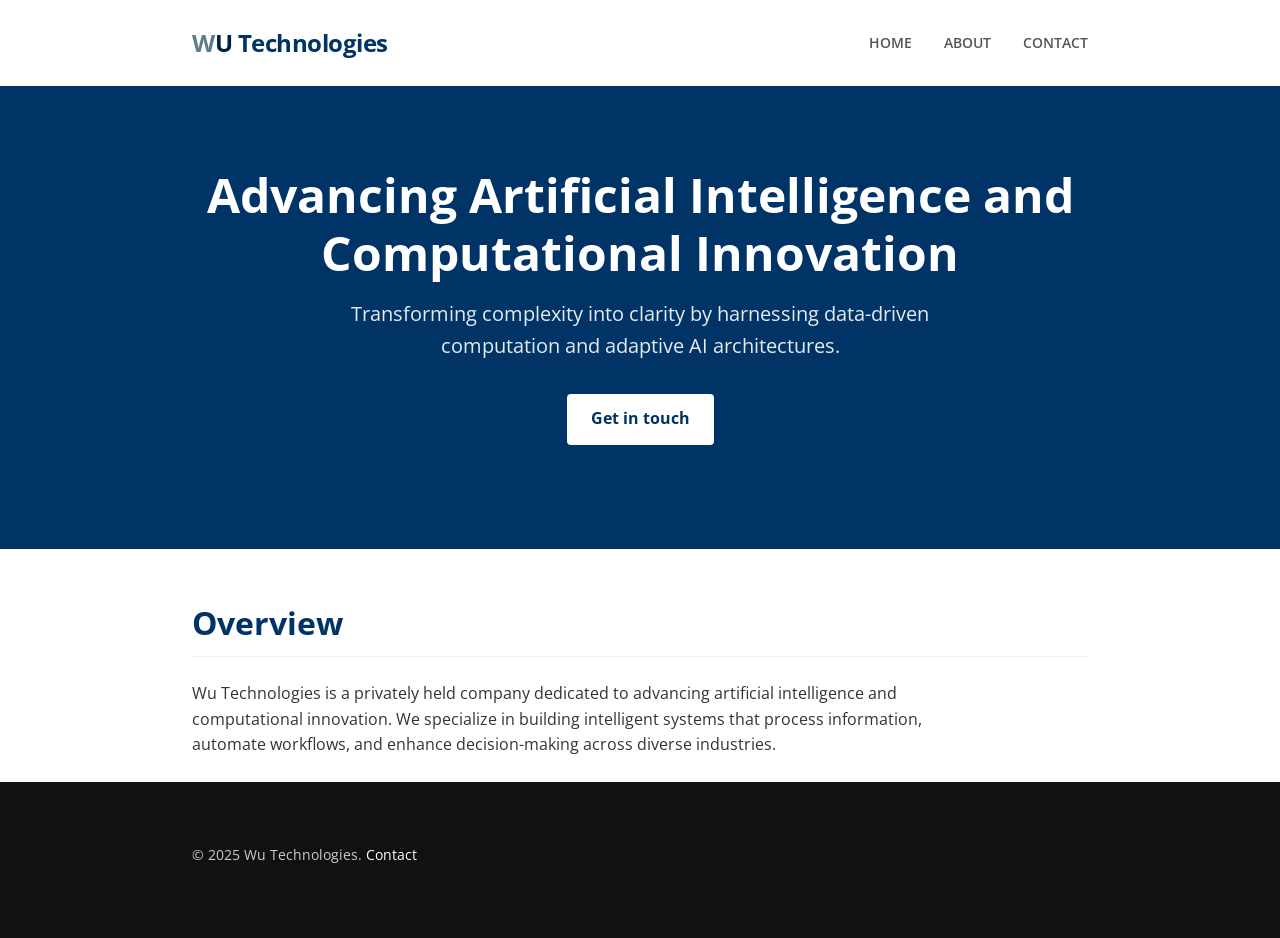
==== index.html @ 7877c29d "first commit" ====
<!doctype html>
<html lang="en">

<head>
  <meta charset="utf-8" />
  <meta name="viewport" content="width=device-width,initial-scale=1" />
  <meta name="description" content="Minimalist, fast, and accessible static website." />
  <title>Wu Technologies — Home</title>
  <link rel="stylesheet" href="/styles.css">
</head>

<body>
  <a class="skip-link" href="#main">Skip to content</a>
  <header class="site-header" role="banner">
    <div class="container">
      <a class="brand" href="/"><span class="brand-w">W</span><span class="brand-u">U</span> Technologies</a>
      <nav class="site-nav" role="navigation" aria-label="Primary">
        <ul>
          <li><a href="/">Home</a></li>
          <!-- <li><a href="/portfolio.html">Portfolio</a></li> -->
          <li><a href="/about.html">About</a></li>
          <li><a href="/contact.html">Contact</a></li>
        </ul>
      </nav>
    </div>
  </header>

  <main id="main" role="main">
    <section class="hero" aria-labelledby="hero-heading">
      <div class="container">
        <h1 id="hero-heading">Advancing Artificial Intelligence and Computational Innovation</h1>
        <p class="subhead">Transforming complexity into clarity by harnessing data-driven computation and adaptive AI
          architectures.</p>
        <p><a class="btn primary" href="/contact.html">Get in touch</a> <!-- <a class="btn ghost" href="/portfolio.html">See
            work</a> --></p>
      </div>
    </section>

    <section class="mission container" aria-labelledby="mission-heading">
      <h2 id="mission-heading">Overview</h2>
      <p>Wu Technologies is a privately held company dedicated to advancing artificial intelligence and computational
        innovation. We specialize in building intelligent systems that process information, automate workflows, and
        enhance decision-making across diverse industries.</p>
    </section>

  </main>


  <footer class="site-footer" role="contentinfo">
    <div class="container">
      <p>© 2025 Wu Technologies. <a href="/contact.html">Contact</a></p>
    </div>
  </footer>
</body>

</html>
---- styles.css ----
/* Canonical stylesheet (root) — imports canonical CSS authored under assets/css/style.css
   The single-source canonical stylesheet for the site is this file (per project constitution).
*/
@import url('assets/css/style.css');
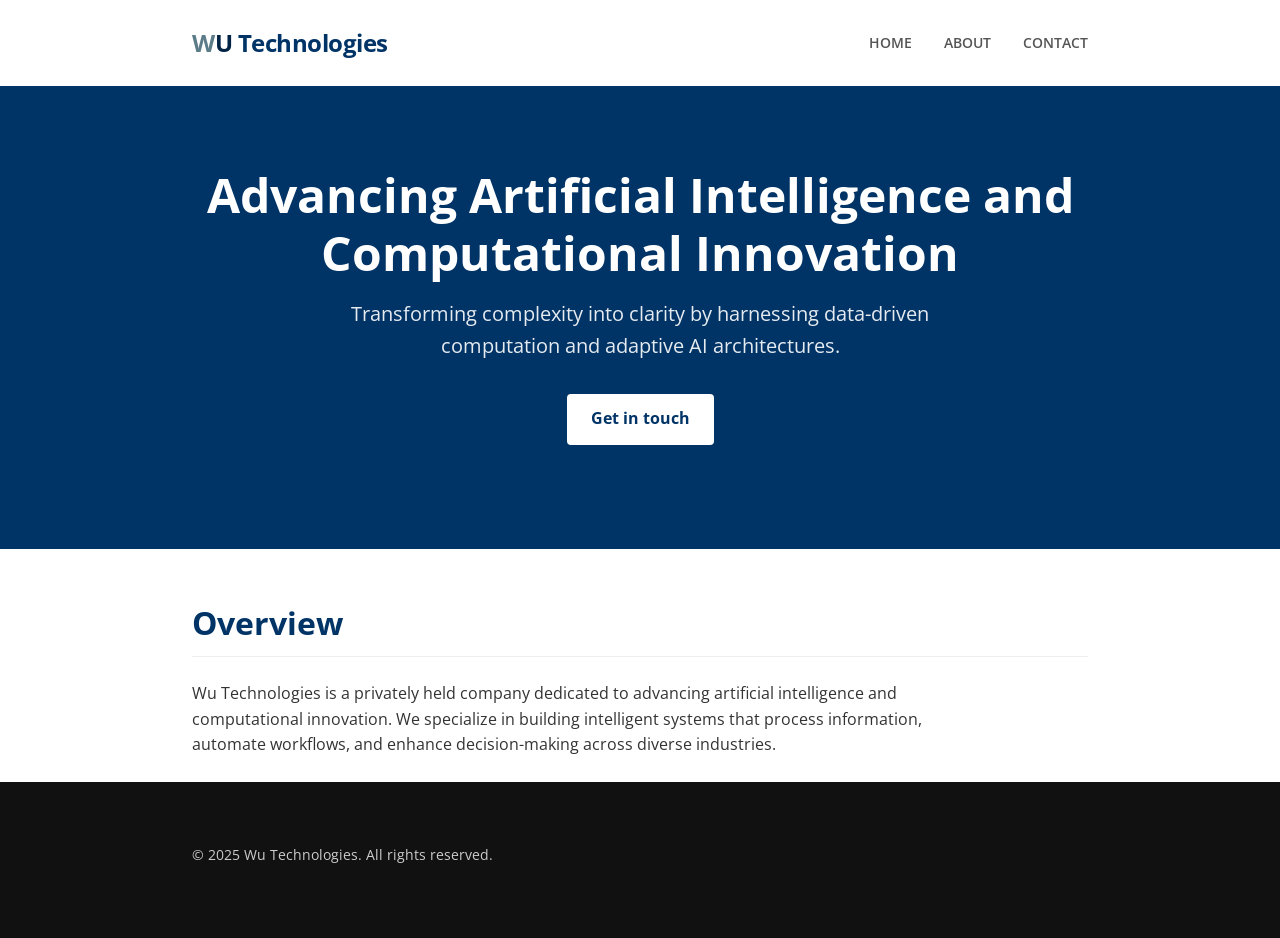
==== commit 18d57cfa: "feat: update footer text to include "All rights reserved" across multiple pages" ====
--- a/index.html
+++ b/index.html
@@ -7,6 +7,15 @@
   <meta name="description" content="Minimalist, fast, and accessible static website." />
   <title>Wu Technologies — Home</title>
   <link rel="stylesheet" href="/styles.css">
+  <!-- Google Analytics -->
+  <script async src="https://www.googletagmanager.com/gtag/js?id=G-GWC6PDJ1P0"></script>
+  <script>
+    window.dataLayer = window.dataLayer || [];
+    function gtag(){dataLayer.push(arguments);}
+    gtag('js', new Date());
+
+    gtag('config', 'G-GWC6PDJ1P0');
+  </script>
 </head>
 
 <body>
@@ -48,7 +57,7 @@
 
   <footer class="site-footer" role="contentinfo">
     <div class="container">
-      <p>© 2025 Wu Technologies. <a href="/contact.html">Contact</a></p>
+      <p>© 2025 Wu Technologies. All rights reserved.</p>
     </div>
   </footer>
 </body>
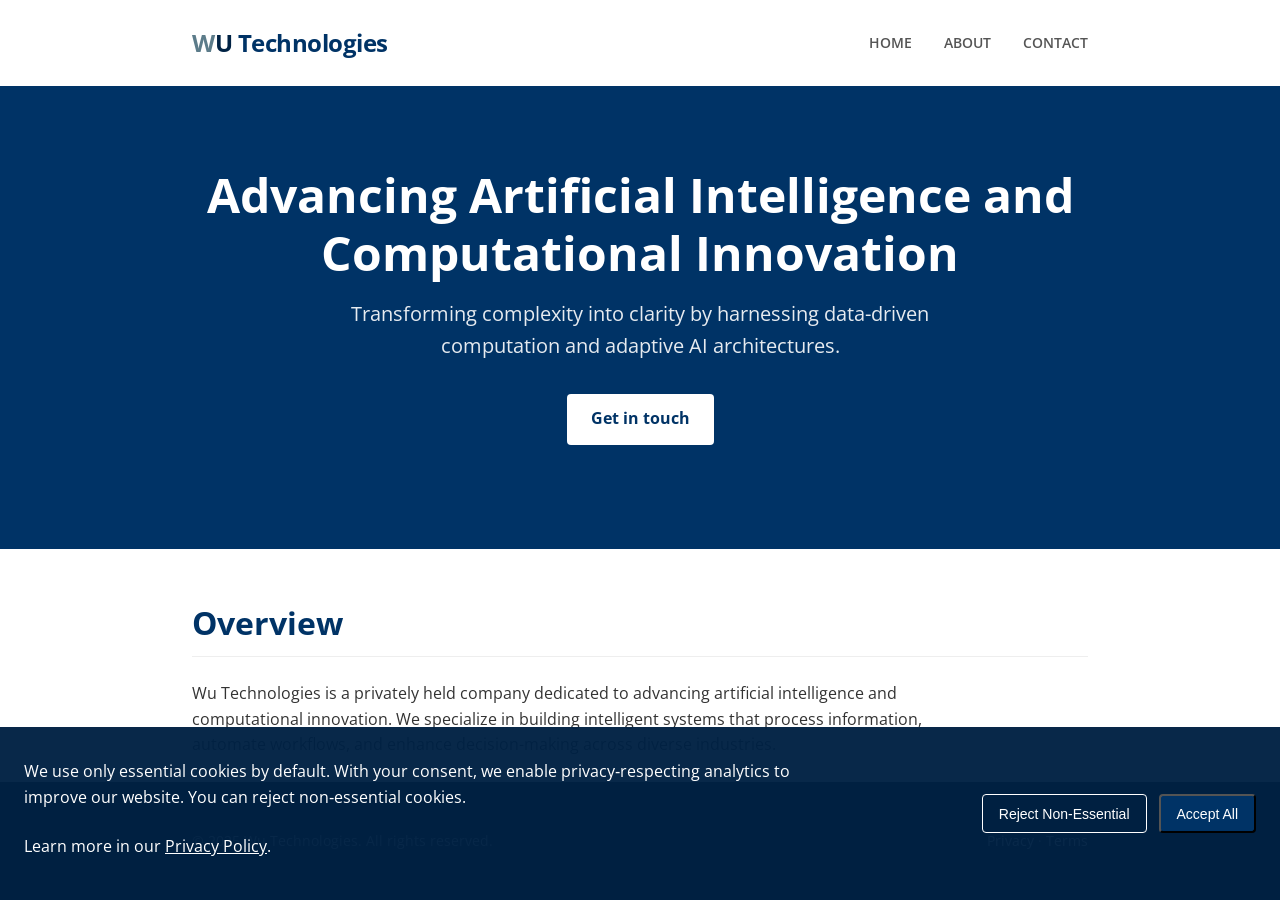
==== commit df656304: "Implement consent-first analytics and update privacy policy" ====
--- a/index.html
+++ b/index.html
@@ -6,15 +6,40 @@
   <meta name="viewport" content="width=device-width,initial-scale=1" />
   <meta name="description" content="Minimalist, fast, and accessible static website." />
   <title>Wu Technologies — Home</title>
+  <link rel="canonical" href="https://wu-tec.co.uk/" />
+  
+  <!-- Open Graph / Social Media -->
+  <meta property="og:type" content="website" />
+  <meta property="og:url" content="https://wu-tec.co.uk/" />
+  <meta property="og:title" content="Wu Technologies — AI & Computational Innovation" />
+  <meta property="og:description" content="Advancing Artificial Intelligence and Computational Innovation. Building intelligent systems for workflow automation, decision-making enhancement, and data processing." />
+  <meta property="og:image" content="https://wu-tec.co.uk/assets/img/og-image.png" />
+  <meta property="og:image:width" content="1200" />
+  <meta property="og:image:height" content="630" />
+  
+  <!-- Twitter Card -->
+  <meta name="twitter:card" content="summary_large_image" />
+  <meta name="twitter:url" content="https://wu-tec.co.uk/" />
+  <meta name="twitter:title" content="Wu Technologies — AI & Computational Innovation" />
+  <meta name="twitter:description" content="Advancing Artificial Intelligence and Computational Innovation. Building intelligent systems for workflow automation, decision-making enhancement, and data processing." />
+  <meta name="twitter:image" content="https://wu-tec.co.uk/assets/img/og-image.png" />
   <link rel="stylesheet" href="/styles.css">
-  <!-- Google Analytics -->
+  <!-- Consent-first Analytics (UK GDPR/PECR) -->
+  <script>
+    window.dataLayer = window.dataLayer || [];
+    function gtag() { dataLayer.push(arguments); }
+    // Default to denied until explicit consent
+    gtag('consent', 'default', {
+      analytics_storage: 'denied',
+      ad_storage: 'denied',
+      functionality_storage: 'denied',
+      security_storage: 'granted'
+    });
+  </script>
   <script async src="https://www.googletagmanager.com/gtag/js?id=G-GWC6PDJ1P0"></script>
   <script>
-    window.dataLayer = window.dataLayer || [];
-    function gtag(){dataLayer.push(arguments);}
     gtag('js', new Date());
-
-    gtag('config', 'G-GWC6PDJ1P0');
+    // Do not call gtag('config', ...) until consent is granted.
   </script>
 </head>
 
@@ -26,9 +51,9 @@
       <nav class="site-nav" role="navigation" aria-label="Primary">
         <ul>
           <li><a href="/">Home</a></li>
-          <!-- <li><a href="/portfolio.html">Portfolio</a></li> -->
-          <li><a href="/about.html">About</a></li>
-          <li><a href="/contact.html">Contact</a></li>
+          <!-- <li><a href="/portfolio">Portfolio</a></li> -->
+          <li><a href="/about">About</a></li>
+          <li><a href="/contact">Contact</a></li>
         </ul>
       </nav>
     </div>
@@ -40,7 +65,7 @@
         <h1 id="hero-heading">Advancing Artificial Intelligence and Computational Innovation</h1>
         <p class="subhead">Transforming complexity into clarity by harnessing data-driven computation and adaptive AI
           architectures.</p>
-        <p><a class="btn primary" href="/contact.html">Get in touch</a> <!-- <a class="btn ghost" href="/portfolio.html">See
+        <p><a class="btn primary" href="/contact">Get in touch</a> <!-- <a class="btn ghost" href="/portfolio">See
             work</a> --></p>
       </div>
     </section>
@@ -56,10 +81,14 @@
 
 
   <footer class="site-footer" role="contentinfo">
-    <div class="container">
-      <p>© 2025 Wu Technologies. All rights reserved.</p>
+    <div class="container footer-content">
+      <p class="footer-copyright">© 2025 Wu Technologies. All rights reserved.</p>
+      <p class="footer-links">
+        <a href="/privacy">Privacy</a> · <a href="/terms">Terms</a>
+      </p>
     </div>
   </footer>
+  <script src="/assets/js/cookie-consent.js" defer></script>
 </body>
 
 </html>
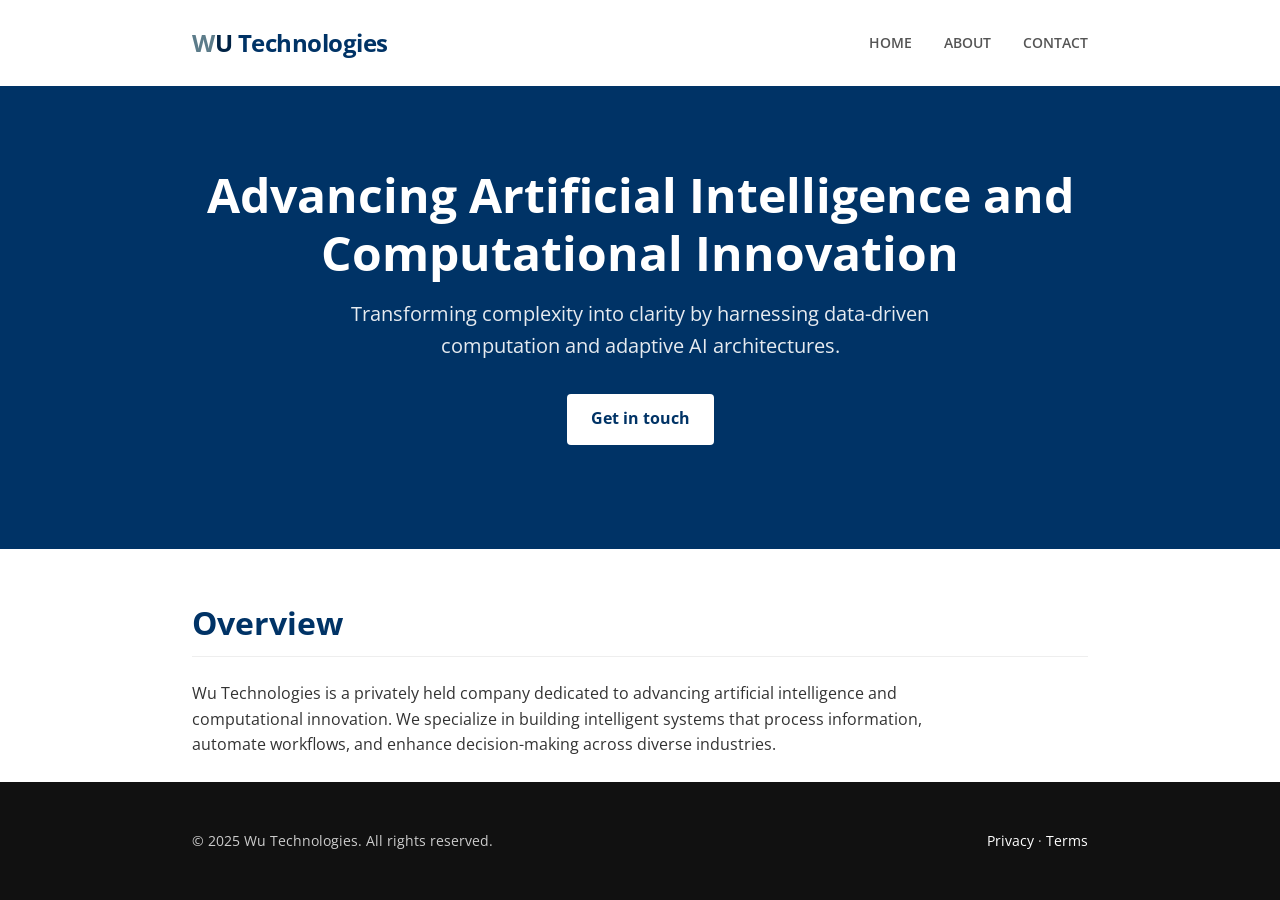
==== commit 82dc8259: "feat: Replace consent-first analytics with Google Analytics across multiple pages" ====
--- a/index.html
+++ b/index.html
@@ -88,7 +88,6 @@
       </p>
     </div>
   </footer>
-  <script src="/assets/js/cookie-consent.js" defer></script>
 </body>
 
 </html>
